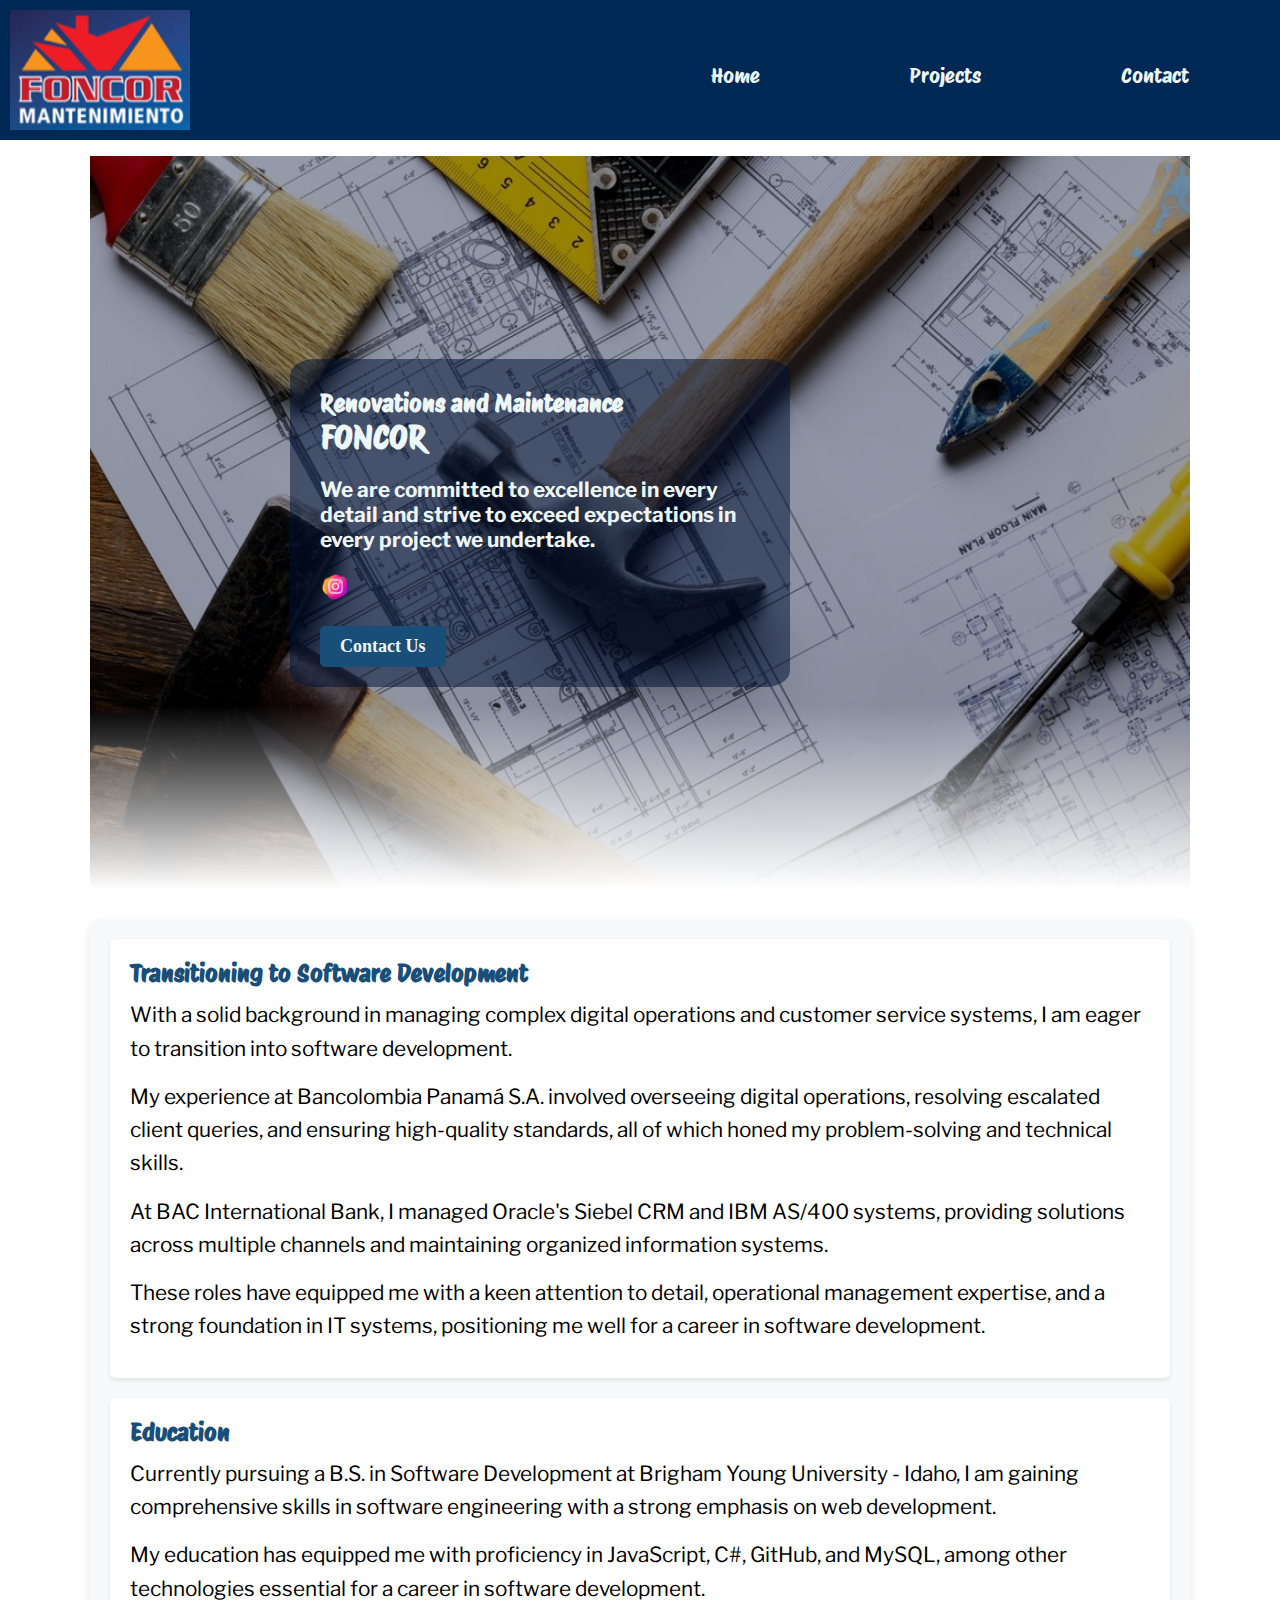
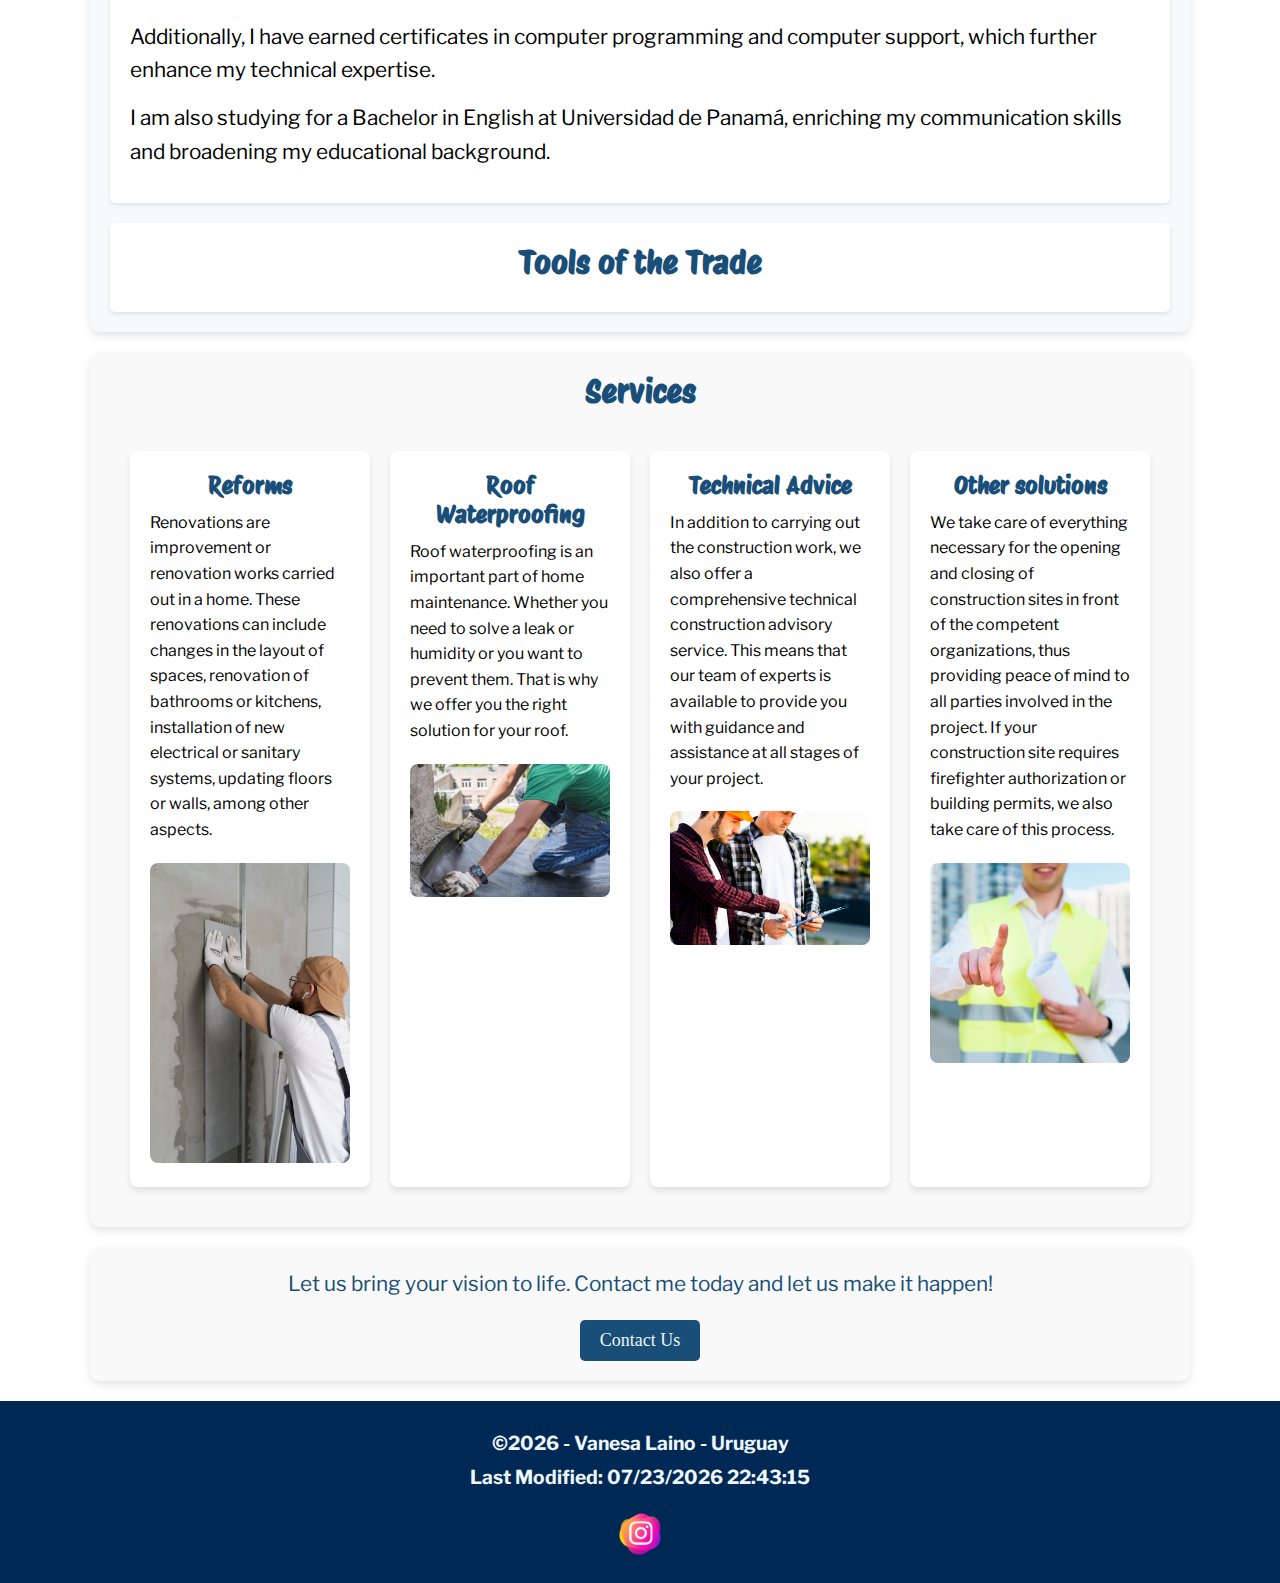
==== project/index.html @ 12aa14fe "project" ====
<!DOCTYPE html>
<html lang="en">

<head>
    <meta charset="UTF-8">
    <meta name="viewport" content="width=device-width, initial-scale=1.0">
    <title>Website Project - Vanesa Laino</title>
    <meta name="description" content="Website Project">
    <meta name="keywords" content="Website Project">
    <meta name="author" content="Vanesa Laino">
    <link rel="preconnect" href="https://fonts.googleapis.com">
    <link rel="preconnect" href="https://fonts.gstatic.com" crossorigin>
    <link href="https://fonts.googleapis.com/css2?family=Libre+Franklin:ital,wght@0,100..900;1,100..900&family=Protest+Riot&family=Roboto:ital,wght@0,100;0,300;0,400;0,500;0,700;0,900;1,100;1,300;1,400;1,500;1,700;1,900&display=swap" rel="stylesheet">
    <link rel="stylesheet" href="../project/styles/style-general.css">
    <link rel="stylesheet" href="../project/styles/style-large.css">
    <link rel="stylesheet" href="../project/styles/home.css">

</head>

<body>
    <header>
        <img src="../project/images/logo-foncor.png" alt="Logo Foncor" width="354"
            height="354">

        <button id="menu"></button>
        <nav class="navigation">
            <a  href="../project/index.html">Home</a>
            <a href="../project/projects.html">Projects</a>
            <a href="../project/contact.html">Contact</a>
        </nav>
    </header>
    <main class="container">
        <section class="intro-box">
            <div class="image-container">
                <picture class="intro-img">
                    <source media="(min-width: 620px)" srcset="../project/images/construction-hammer.jpg">
                    <img src="../project/images/construction-hammer-m.jpg"
                        alt="Background image by Freepik">
                </picture>
            </div>
            <div class="intro-msg">
                <h2>Renovations and Maintenance</h2>
                <h1>FONCOR</h1>
                <p>
                    We are committed to excellence in every detail and strive to exceed expectations in every project we undertake.
                </p>
                <div class="intro-social"></div>
                <div class="button-contact">
                    <a class="contact" href="../project/contact.html">Contact Us</a>
                </div>
            </div>

        </section>

        <section class="personal-box">
            <div class="about-myself"></div>
            <div class="education"></div>
            <div class="skills">
                <h1>Tools of the Trade</h1>
                <!--<div class="tool-box">
                    <div class="tools">
                        <img class="tools-icon" src="../project/images/logos/html-logo-s.png" alt="HTML5 Logo" />
                    </div>
                    <div class="tools">
                        <img class="tools-icon" src="../project/images/logos/css-logo-s.png" alt="CSS Logo" />
                    </div>
                    <div class="tools">
                        <img class="tools-icon" src="../project/images/logos/javaScript-logo-s.png" alt="JavaScript Logo" />
                    </div>
                </div>
                <div class="button-contact">
                    <a class="contact" href="../project/projects.html">Projects</a>
                </div>-->

            </div>
        </section>

        <section class="service-box"><!-- CAMBIE VALUES POR SERVICE-->
            <h2>Services</h2>
            <div class="service">
                <div class="service-item">
                    <h2>Reforms</h2>
                    <p>Renovations are improvement or renovation works carried out in a home. These renovations can include changes in the layout of spaces, renovation of bathrooms or kitchens, installation of new electrical or sanitary systems, updating floors or walls, among other aspects.</p>
                    <img src="../project/images/service-renovations.jpg" alt="Renovations">
                </div>
                <div class="service-item">
                    <h2>Roof Waterproofing</h2>
                    <p>Roof waterproofing is an
                        important part of home maintenance.
                        
                        Whether you need to solve a leak or humidity or you want to prevent them.
                        
                        That is why we offer you the right solution for
                        your roof.
                    </p>
                    <img src="../project/images/service-roof.jpg" alt="Roof">
                </div>
                <div class="service-item">
                    <h2>Technical Advice</h2>
                    <p>In addition to carrying out the construction work,
                        we also offer a comprehensive technical construction advisory service. This means that our team
                        of experts is available to provide you with guidance and
                        assistance at all stages of your project.</p>
                    <img src="../project/images/service-advice.jpg" alt="Advice">
                </div>
                <div class="service-item">
                    <h2>Other solutions</h2>
                    <p>We take care of everything necessary for the
                        opening and closing of construction sites in front of the competent
                        organizations, thus providing peace of mind to all parties
                        involved in the project.
                        
                        If your construction site requires firefighter authorization or
                        building permits, we also take care of this
                        process.</p>
                    <img src="../project/images/service-solution.jpg" alt="Solution">
                </div>
            </div>
        </section>

        <div class="invitation-box">
            <p>
                Let us bring your vision to life. Contact me today and
                let us make it happen!
            </p>
            <div class="button-contact">
                <a class="contact" href="../project/contact.html">Contact Us</a>
            </div>
        </div>
    </main>

    <footer>
        <p>&copy;<span id="currentyear">2024</span> - Vanesa Laino - Uruguay</p>
        <p id="lastModified"></p>
        <div class="social"></div>
    </footer>

    <script src="../project/scripts/base.js" defer></script>
    <script src="../project/scripts/home.js" defer></script>
</body>

</html>
---- project/styles/style-general.css ----
:root {
    
    --mindaro: #d9ed92ff;
    --light-green: #b5e48cff;
    --light-green-2: #99d98cff;
    --emerald: #76c893ff;
    --keppel: #52b69aff;
    --verdigris: #34a0a4ff;
    --bondi-blue: #168aadff;
    --cerulean: #1a759fff;
    --lapis-lazuli: #1e6091ff;
    --indigo-dye: #184e77ff;

    --true-blue: #0466c8ff;
    --sapphire: #0353a4ff;
    --yale-blue: #023e7dff;
    --oxford-blue: #002855ff;
    --oxford-blue-2: #001845ff;
    --oxford-blue-3: #001233ff;
    --delft-blue: #33415cff;
    --paynes-gray: #5c677dff;
    --slate-gray: #7d8597ff;
    --cool-gray: #979dacff;
    --alice-blue: #edf6f9ff;

    --franklin-font-family: "Libre Franklin", sans-serif;
    --franklin-font-weight: 400;
    --franklin-font-style: normal;

    --protest-font-family: "Protest Riot", sans-serif;
    --protest-font-weight: 400;
    --protest-font-style: normal;

    
    --b-on-white: var(--oxford-blue);
    --b-on-color: var(--indigo-dye);
    --b-strong-color: var(--oxford-blue-3);
    --b-header-footer: var(--oxford-blue);

    
    --fc-on-white: var(--alice-blue);
    --fc-on-color: var(--oxford-blue-3);


    --nav-background-color: var(--bondi-blue);
    --nav-link-color: var(--light-green);

    --font-header-footer-color-on-backgraundcolor: var(--mindaro);
}


* {
    margin: 0;
    padding: 0;
    box-sizing: border-box;
}


h1,
h2,
h3,
h4,
h5 {
    font-family: var(--protest-font-family);
}

p {
    font-family: var(--franklin-font-family);
}


header {
    background-color: var(--b-header-footer);
    padding: 10px;
    display: flex;
    flex-direction: column;
    align-items: center;
    position: relative;
    font-size: 2.5rem;
    max-width: 100%;
}

header img {
    width: 180px;
    height: 120px;
}

#menu {
    font-size: 2rem;
    color: var(--alice-blue);
    border: 0;
    background: none;
    position: absolute;
    top: 2rem;
    right: 1.5rem;
    cursor: pointer;
    border-radius: 50%;
    border: 2px solid var(--alice-blue);
    font-size: 30px;
    width: 50px;
    height: 50px;
}

#menu::before {
    content: "≡";

}

#menu.open::before {
    content: "❎";
    font-size: 25px;
}

main {
    margin: 0 auto;
    max-width: 730px;
    height: auto;
}


.navigation {
    display: flex;
    flex-direction: column;
    list-style: none;
    width: 100%;
    text-align: center;
    margin-top: 10px;
}

.navigation a {
    display: none;
    padding: 1rem;
    text-decoration: none;
    margin: 10px;
    margin-right: 30px;
    border-radius: 5px;
    font-size: 1.3rem;
    color: var(--alice-blue);
    font-family: var(--protest-font-family);
}


.navigation a:hover {
    font-weight: bold;
    text-decoration: underline 2px solid var(--alice-blue);
    transition: all 0.3s ease-in-out;
}

.navigation.open a {
    display: block;
}


.navigation a:hover {
    transition: all 0.3s ease-in-out;
}




footer {
    background-color: var(--b-header-footer);
    color: var(--fc-on-white);
    text-align: center;
    padding: 20px 0;
    margin-top: 20px;
    font-weight: bold;
}

footer p{
    margin: 10px 0;
    font-size: 1.2rem;
}

footer .social {
    display: flex;
    justify-content: center;
    gap: 20px;
    margin-top: 20px;
}

footer .icon {
    width: 50px;
    height: 50px;
    transition: transform 0.3s ease;
}

footer .icon:hover {
    transform: scale(1.1);
}
---- project/styles/style-large.css ----
@media (min-width: 750px) {
    header {
        display: grid;
        grid-template-columns: repeat(4, 1fr);
    }

    .navigation {
        grid-column: 3/5;
        display: flex;
        flex-direction: row;
        justify-content: space-between;
        font-size: 1.5rem;
    }

    .navigation a {
        display: block;
        padding: 1rem;
        flex: 1 1 100%;
    }

    #menu {
        display: none;

    }

    main {
        margin: 1rem auto;
        max-width: 1100px;
    }

    .personal-box {
        grid-template-columns: repeat(3, 1fr);
        grid-template-rows: none;
        gap: 20px;
    }

    .about-myself,
    .education,
    .skills {
        grid-column: span 1;
    }

    .service-box {
        text-align: center;
        padding: 20px;
        background-color: #f9f9f9;
        border-radius: 10px;
        box-shadow: 0 4px 8px rgba(0, 0, 0, 0.1);
        margin-top: 20px;
        grid-column: span 3;
    }

    .service {
        grid-template-columns: repeat(auto-fit, minmax(300px, 1fr));
        gap: 30px;
        padding: 20px;
    }

    .service-item {
        background: #fff;
        border-radius: 8px;
        box-shadow: 0 4px 6px rgba(0, 0, 0, 0.1);
        overflow: hidden;
        padding: 20px;
        text-align: center;
        transition: transform 0.3s ease, box-shadow 0.3s ease;
    }

    .service-item:hover {
        transform: translateY(-5px);
        box-shadow: 0 6px 12px rgba(0, 0, 0, 0.15);
    }

    .service-item h2 {
        margin-bottom: 10px;
        font-size: 1.75rem;
        color: var(--b-on-color);
    }

    .service-item p {
        font-size: 1.2rem;
        margin-bottom: 10px;
        text-align: left;
        line-height: 1.6;
    }

    .service-item img {
        max-width: 100%;
        height: auto;
        border-radius: 8px;
        margin-top: 10px;
        transition: transform 0.3s ease;
    }

    .service-item img:hover {
        transform: scale(1.05);
    }

    .invitation-box {
        grid-row: 4;
        grid-column: span 3;
        text-align: center;
        padding: 20px;
        background-color: #f9f9f9;
        border-radius: 10px;
        box-shadow: 0 4px 8px rgba(0, 0, 0, 0.1);
        margin-top: 20px;
    }

    .invitation-box p {
        font-size: 1.5rem;
        color: var(--b-on-color);
        margin-bottom: 20px;
        line-height: 1.6;
    }

    .button-contact {
        margin-top: 20px;
    }

    .contact {
        background-color: var(--b-on-color);
        color: var(--alice-blue);
        text-decoration: none;
        font-size: 1.2rem;
        padding: 10px 30px;
        border-radius: 5px;
        display: inline-block;
        transition: background-color 0.3s ease, transform 0.3s ease;
    }

    .contact:hover {
        background-color: var(--b-strong-color);
        transform: translateY(-2px);
        text-decoration: underline;
    }
    
}
---- project/styles/home.css ----
.containter {
    display: grid;
    grid-template-columns: 1fr auto 1fr;
    grid-template-rows: repeat(4, auto);
    margin: 0 auto;
    text-align: center;

}



.intro-box {
    grid-row: 1;
    grid-column: 2/3;
    display: grid;
    grid-template-columns: 1fr auto 2fr;
    grid-template-rows: 1fr auto 1fr;
    margin-top: 0;
    margin-bottom: 30px;
    position: relative;
    overflow: hidden;
}

.image-container {
    grid-column: 1/4;
    grid-row: 1/4;
    z-index: -1;
    max-width: 100%;
    height: auto;
    object-fit: cover;
    mask-image: linear-gradient(var(--alice-blue) 75%,
            transparent);
}

.image-container {
    position: relative;
    display: inline-block;
}

.image-container::before {
    content: "";
    position: absolute;
    top: 0;
    left: 0;
    width: 100%;
    height: 100%;
    background-color: var(--cool-gray);
    mix-blend-mode: multiply;
    pointer-events: none;
    z-index: 1;
}

.image-container img {
    display: block;
    width: 100%;
    height: auto;
    z-index: 0;
}

.intro-msg {
    text-align: left;
    grid-row: 2/3;
    grid-column: 2/3;
    color: var(--alice-blue);
    padding: 20px 30px;
    border-radius: 5%;
}

.intro-msg {
    background-color: rgba(0, 18, 51, 0.522);
    width: 500px;
    z-index: 0;
    font-weight: bold;
}

.intro-msg h2 {
    font-size: 1.5rem;
    margin-top: 10px;
    padding: 0;
}

.intro-msg h1 {
    font-size: 2rem;
    margin-bottom: 20px;
    padding: 0;
    font-weight: bold;
}

.intro-msg p {
    font-size: 1.3rem;
    margin-bottom: 20px;

}

.intro-msg .icon {
    width: 30px;
    height: 30px;
    transition: transform 0.3s ease;
}

.intro-msg .icon:hover {
    transform: scale(1.1);
}


.personal-box {
    grid-column: 2/3;
    grid-row: 2;
    display: grid;
    grid-template-columns: 1fr;
    grid-template-rows: auto auto auto;
    gap: 20px;
    padding: 20px;
    background-color: #f8f9fa;
    border-radius: 10px;
    box-shadow: 0 4px 8px rgba(0, 0, 0, 0.1);
}

.personal-box h2,
.personal-box h1 {
    color: var(--b-on-color);
    margin-bottom: 10px;
}

.about-myself p,
.education p {
    text-align: left;
    font-size: 1.3rem;
    margin-bottom: 15px;
    line-height: 1.6;
}


.about-myself {
    padding: 20px;
    background-color: #ffffff;
    border-radius: 5px;
    box-shadow: 0 2px 4px rgba(0, 0, 0, 0.1);
}

.education {
    padding: 20px;
    background-color: #ffffff;
    border-radius: 5px;
    box-shadow: 0 2px 4px rgba(0, 0, 0, 0.1);
}

.skills {
    padding: 20px;
    background-color: #ffffff;
    border-radius: 5px;
    box-shadow: 0 2px 4px rgba(0, 0, 0, 0.1);
    text-align: center;
}


.tool-box {
    display: flex;
    justify-content: center;
    align-items: center;
    gap: 20px;
    flex-wrap: wrap;
    padding: 20px;
}

.tools-icon {
    width: auto;
    height: 80px;
    transition: transform 0.3s ease;
}

.tools-icon:hover {
    transform: scale(1.1);
}

.button-contact {
    margin-top: 20px;
}

.contact {
    background-color: var(--b-on-color);
    color: var(--alice-blue);
    text-decoration: none;
    font-size: 18px;
    padding: 10px 20px;
    border-radius: 5px;
    display: inline-block;
}

.contact:hover {
    background-color: var(--b-strong-color);
    color: var(--alice-blue);
    text-decoration: underline;
    transition: background-color 0.3s ease-in-out;
}


.service-box {
    grid-row: 3;
    grid-column: 2/3;
    text-align: center;
    padding: 20px;
    background-color: #f9f9f9;
    border-radius: 10px;
    box-shadow: 0 4px 8px rgba(0, 0, 0, 0.1);
}

.service-box h2 {
    color: var(--b-on-color);
    margin-bottom: 20px;
    font-size: 2rem;
}


.service {
    display: grid;
    grid-template-columns: repeat(auto-fit, minmax(210px, 1fr));
    gap: 20px;
    padding: 20px;
}


.service-item {
    background: #fff;
    border-radius: 8px;
    box-shadow: 0 4px 6px rgba(0, 0, 0, 0.1);
    overflow: hidden;
    padding: 20px;
    text-align: center;
    transition: transform 0.3s ease, box-shadow 0.3s ease;
}

.service-item:hover {
    transform: translateY(-5px);
    box-shadow: 0 6px 12px rgba(0, 0, 0, 0.15);
}

.service-item h2 {
    margin-bottom: 10px;
    font-size: 1.5rem;
    color: var(--b-on-color);
}

.service-item p {
    font-size: 1rem;
    margin-bottom: 10px;
    text-align: left;
    line-height: 1.6;
}

.service-item img {
    max-width: 100%;
    height: auto;
    border-radius: 8px;
    margin-top: 10px;
    transition: transform 0.3s ease;
}

.service-item img:hover {
    transform: scale(1.05);
}

.invitation-box {
    grid-row: 4;
    grid-column: 2/3;
    text-align: center;
    padding: 20px;
    background-color: #f9f9f9;
    border-radius: 10px;
    box-shadow: 0 4px 8px rgba(0, 0, 0, 0.1);
    margin-top: 20px;
}

.invitation-box p {
    font-size: 1.3rem;
    color: var(--b-on-color);
    margin-bottom: 20px;
    line-height: 1.6;
}


.button-contact {
    margin-top: 20px;
}

.contact {
    background-color: var(--b-on-color);
    color: var(--alice-blue);
    text-decoration: none;
    font-size: 18px;
    padding: 10px 20px;
    border-radius: 5px;
    display: inline-block;
    transition: background-color 0.3s ease, transform 0.3s ease;
}

.contact:hover {
    background-color: var(--b-strong-color);
    transform: translateY(-2px);
    text-decoration: underline;
}
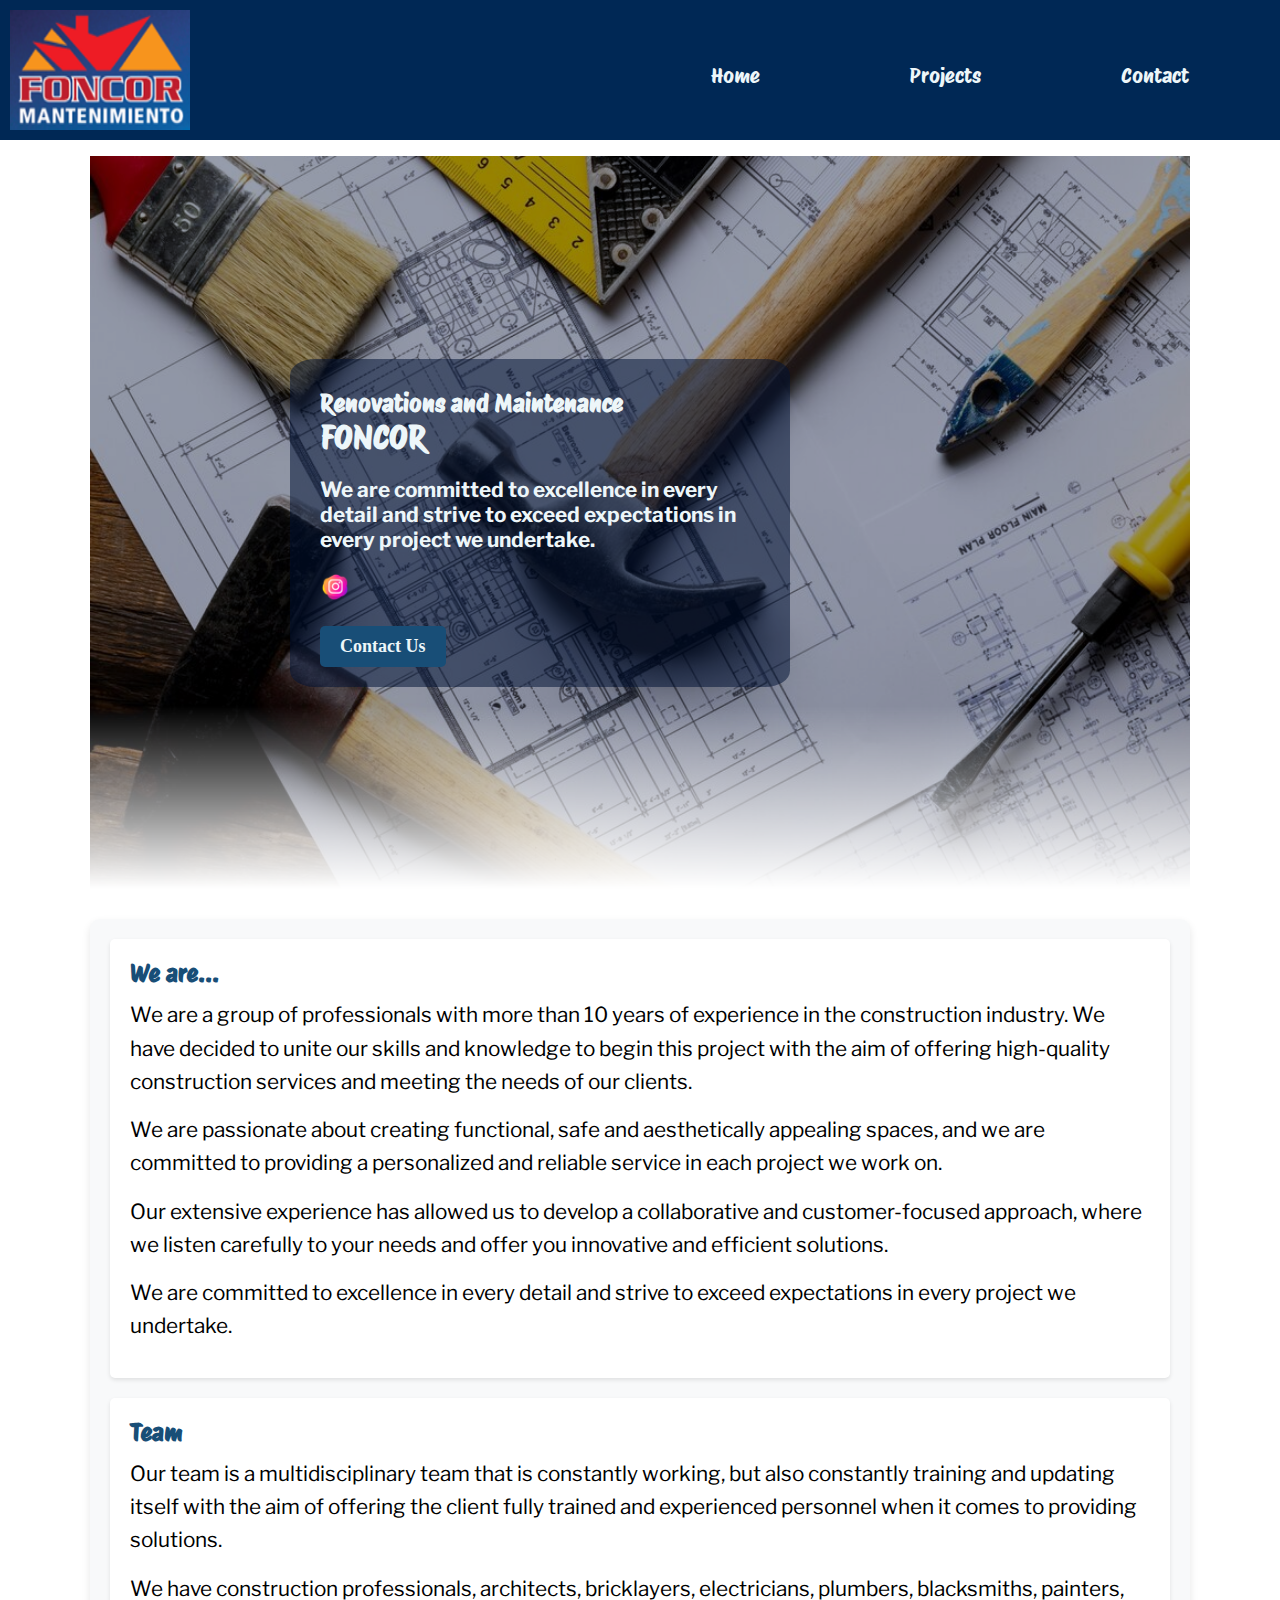
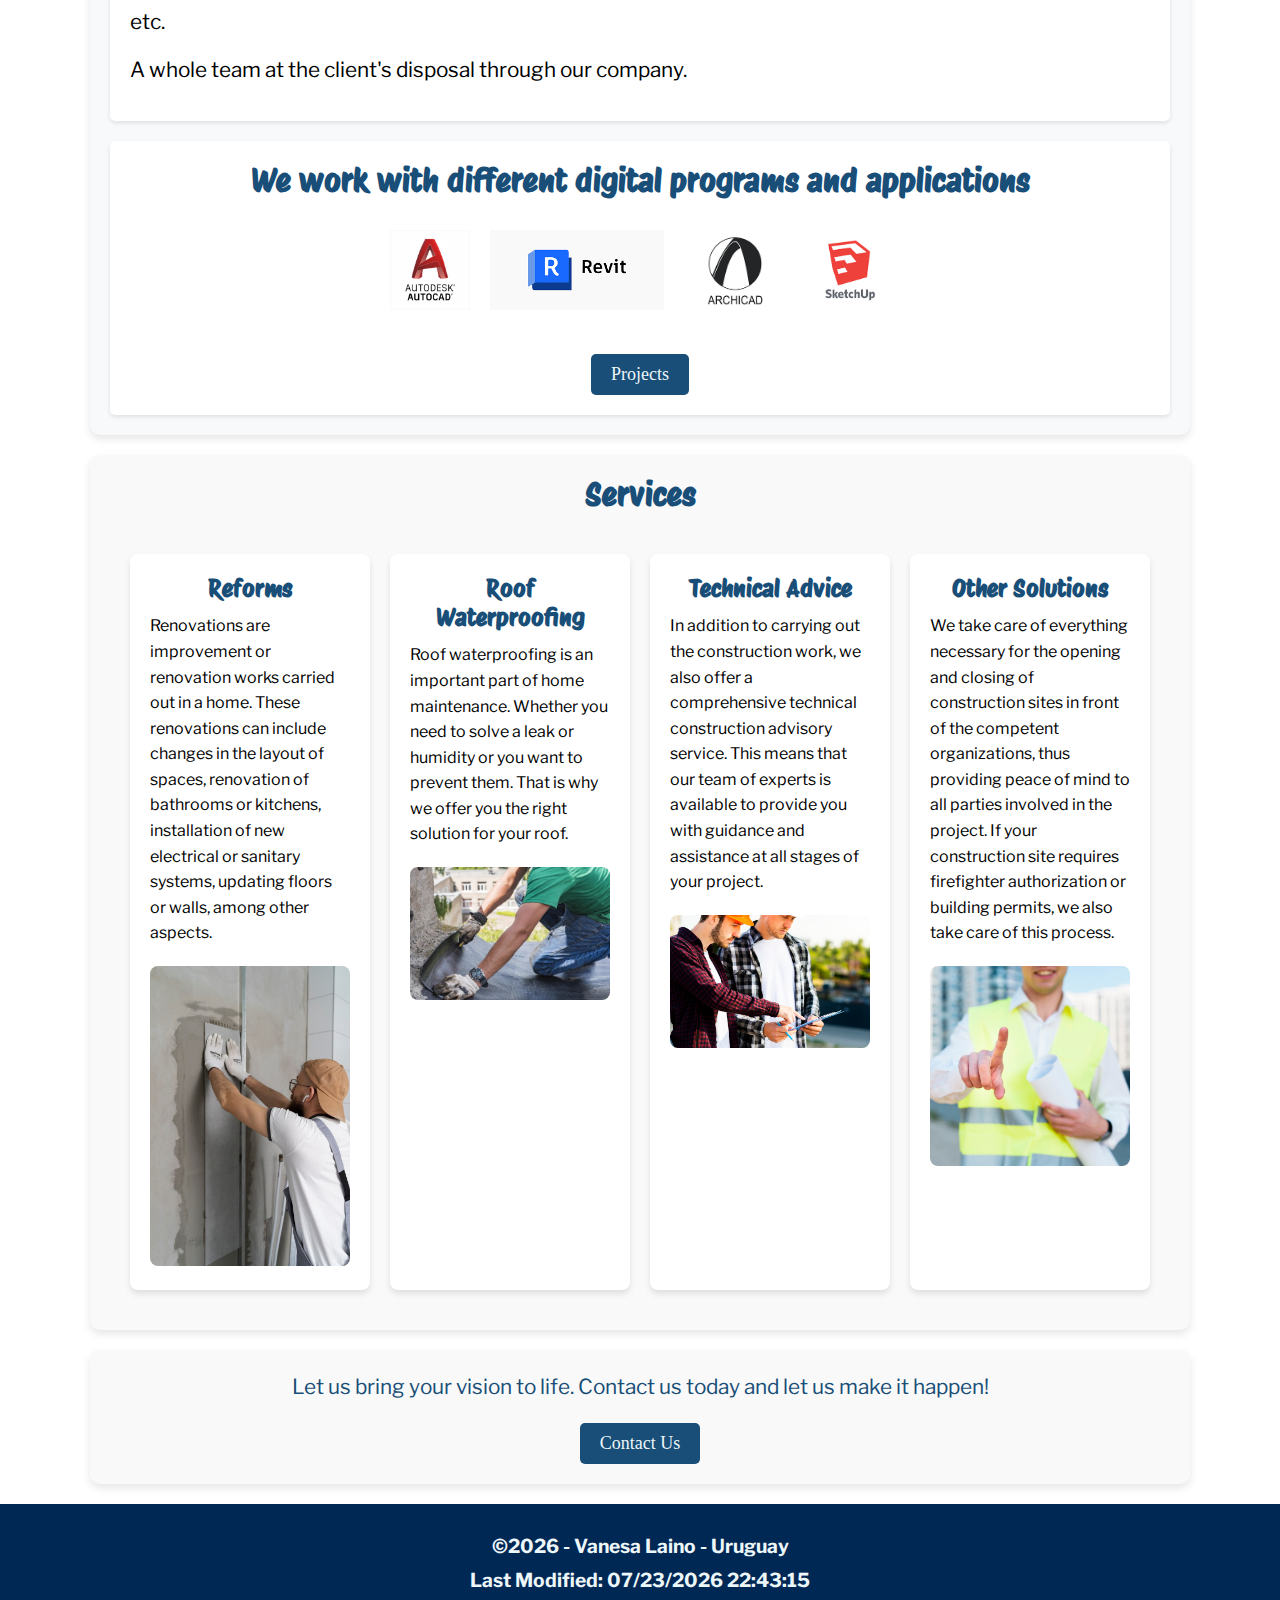
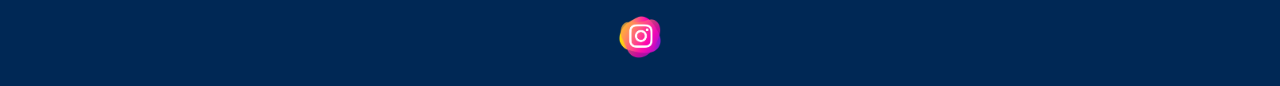
==== commit 882ff127: "final project" ====
--- a/project/index.html
+++ b/project/index.html
@@ -53,29 +53,32 @@
         </section>
 
         <section class="personal-box">
-            <div class="about-myself"></div>
-            <div class="education"></div>
+            <div class="about-business"></div>
+            <div class="team"></div>
             <div class="skills">
-                <h1>Tools of the Trade</h1>
-                <!--<div class="tool-box">
-                    <div class="tools">
-                        <img class="tools-icon" src="../project/images/logos/html-logo-s.png" alt="HTML5 Logo" />
+                <h1>We work with different digital programs and applications</h1>
+                <div class="app-box">
+                    <div class="apps">
+                        <img class="apps-icon" src="../project/images/autocad.png" alt="Autocad Logo" />
                     </div>
-                    <div class="tools">
-                        <img class="tools-icon" src="../project/images/logos/css-logo-s.png" alt="CSS Logo" />
+                    <div class="apps">
+                        <img class="apps-icon" src="../project/images/revit.png" alt="Revit Logo" />
                     </div>
-                    <div class="tools">
-                        <img class="tools-icon" src="../project/images/logos/javaScript-logo-s.png" alt="JavaScript Logo" />
+                    <div class="apps">
+                        <img class="apps-icon" src="../project/images/archicad.png" alt="Archicad Logo" />
+                    </div>
+                    <div class="apps">
+                        <img class="apps-icon" src="../project/images/sketchup.png" alt="ScketchUp Logo" />
                     </div>
                 </div>
                 <div class="button-contact">
                     <a class="contact" href="../project/projects.html">Projects</a>
-                </div>-->
+                </div>
 
             </div>
         </section>
 
-        <section class="service-box"><!-- CAMBIE VALUES POR SERVICE-->
+        <section class="service-box">
             <h2>Services</h2>
             <div class="service">
                 <div class="service-item">
@@ -104,7 +107,7 @@
                     <img src="../project/images/service-advice.jpg" alt="Advice">
                 </div>
                 <div class="service-item">
-                    <h2>Other solutions</h2>
+                    <h2>Other Solutions</h2>
                     <p>We take care of everything necessary for the
                         opening and closing of construction sites in front of the competent
                         organizations, thus providing peace of mind to all parties
@@ -120,7 +123,7 @@
 
         <div class="invitation-box">
             <p>
-                Let us bring your vision to life. Contact me today and
+                Let us bring your vision to life. Contact us today and
                 let us make it happen!
             </p>
             <div class="button-contact">
--- a/project/styles/style-large.css
+++ b/project/styles/style-large.css
@@ -34,8 +34,8 @@
         gap: 20px;
     }
 
-    .about-myself,
-    .education,
+    .about-business,
+    .team,
     .skills {
         grid-column: span 1;
     }
--- a/project/styles/home.css
+++ b/project/styles/home.css
@@ -122,8 +122,8 @@
     margin-bottom: 10px;
 }
 
-.about-myself p,
-.education p {
+.about-business p,
+.team p {
     text-align: left;
     font-size: 1.3rem;
     margin-bottom: 15px;
@@ -131,14 +131,14 @@
 }
 
 
-.about-myself {
+.about-business {
     padding: 20px;
     background-color: #ffffff;
     border-radius: 5px;
     box-shadow: 0 2px 4px rgba(0, 0, 0, 0.1);
 }
 
-.education {
+.team {
     padding: 20px;
     background-color: #ffffff;
     border-radius: 5px;
@@ -154,7 +154,7 @@
 }
 
 
-.tool-box {
+.app-box {
     display: flex;
     justify-content: center;
     align-items: center;
@@ -163,13 +163,13 @@
     padding: 20px;
 }
 
-.tools-icon {
+.apps-icon {
     width: auto;
     height: 80px;
     transition: transform 0.3s ease;
 }
 
-.tools-icon:hover {
+.apps-icon:hover {
     transform: scale(1.1);
 }
 
